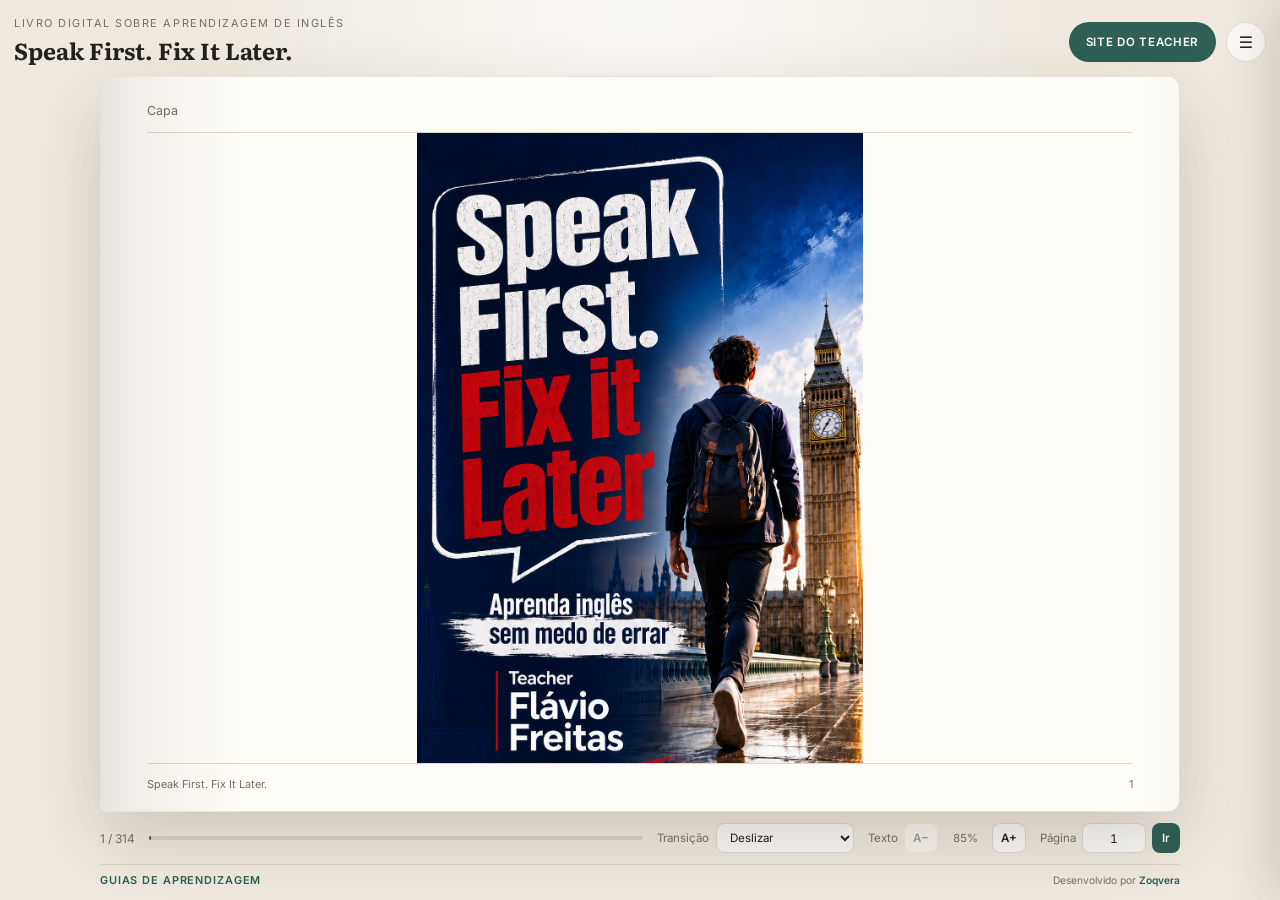
==== index.html @ d31a7119 "Force chapter 11 reflection replacement and cache refresh" ====
<!DOCTYPE html>
<html lang="pt-BR">
<head>
  <meta charset="UTF-8" />
  <meta name="viewport" content="width=device-width, initial-scale=1.0" />

  <!-- Google tag (gtag.js) -->
  <script async src="https://www.googletagmanager.com/gtag/js?id=G-YWSND82F9V"></script>
  <script>
    window.dataLayer = window.dataLayer || [];
    function gtag(){dataLayer.push(arguments);}
    gtag('js', new Date());

    gtag('config', 'G-YWSND82F9V');
  </script>

  <title>Speak First. Fix It Later. | Livro digital para aprender inglês</title>
  <meta name="description" content="Leia Speak First. Fix It Later., um livro sobre como aprender inglês com mais autonomia, constância, ciência, motivação e coragem para errar." />
  <meta name="author" content="Teacher Flavius" />
  <meta name="google-site-verification" content="cIH1tqcOJADhqxYC7yGxFRyToyqBp0pBdZEbv_6iko4" />
  <meta name="robots" content="index, follow, max-image-preview:large, max-snippet:-1, max-video-preview:-1" />
  <meta name="googlebot" content="index, follow, max-image-preview:large, max-snippet:-1, max-video-preview:-1" />
  <meta name="theme-color" content="#ffffff" />

  <link rel="canonical" href="https://zoqvera.github.io/Speak-First-Fix-it-Later/" />
  <link rel="alternate" hreflang="pt-BR" href="https://zoqvera.github.io/Speak-First-Fix-it-Later/" />

  <meta property="og:locale" content="pt_BR" />
  <meta property="og:type" content="book" />
  <meta property="og:site_name" content="Speak First. Fix It Later." />
  <meta property="og:title" content="Speak First. Fix It Later. | Livro digital para aprender inglês" />
  <meta property="og:description" content="Um livro sobre como aprender inglês com mais autonomia, constância, ciência, motivação e coragem para errar." />
  <meta property="og:url" content="https://zoqvera.github.io/Speak-First-Fix-it-Later/" />
  <meta property="og:image" content="https://zoqvera.github.io/Speak-First-Fix-it-Later/capa.png" />
  <meta property="og:image:alt" content="Capa do livro Speak First. Fix It Later." />

  <meta name="twitter:card" content="summary_large_image" />
  <meta name="twitter:title" content="Speak First. Fix It Later. | Livro digital para aprender inglês" />
  <meta name="twitter:description" content="Um livro sobre como aprender inglês com mais autonomia, constância, ciência, motivação e coragem para errar." />
  <meta name="twitter:image" content="https://zoqvera.github.io/Speak-First-Fix-it-Later/capa.png" />

  <script type="application/ld+json">
  {
    "@context": "https://schema.org",
    "@type": "Book",
    "name": "Speak First. Fix It Later.",
    "description": "Livro digital sobre aprendizagem de inglês com autonomia, constância, ciência, motivação e coragem para errar.",
    "inLanguage": "pt-BR",
    "url": "https://zoqvera.github.io/Speak-First-Fix-it-Later/",
    "image": "https://zoqvera.github.io/Speak-First-Fix-it-Later/capa.png",
    "isAccessibleForFree": true,
    "genre": ["Educação", "Aprendizagem de idiomas", "Inglês"],
    "author": {
      "@type": "Person",
      "name": "Teacher Flavius",
      "url": "https://teacherflavius.com/"
    },
    "publisher": {
      "@type": "Organization",
      "name": "Zoqvera"
    }
  }
  </script>

  <script type="application/ld+json">
  {
    "@context": "https://schema.org",
    "@type": "WebSite",
    "name": "Speak First. Fix It Later.",
    "url": "https://zoqvera.github.io/Speak-First-Fix-it-Later/",
    "inLanguage": "pt-BR"
  }
  </script>

  <link rel="preconnect" href="https://fonts.googleapis.com" />
  <link rel="preconnect" href="https://fonts.gstatic.com" crossorigin />
  <link href="https://fonts.googleapis.com/css2?family=Literata:opsz,wght@7..72,400;7..72,600&family=Inter:wght@500;600&display=swap" rel="stylesheet" />
  <link rel="stylesheet" href="styles.css" />
  <link rel="stylesheet" href="cover-page.css" />
  <link rel="stylesheet" href="part-dividers.css" />
  <link rel="stylesheet" href="teacher-site-button.css" />
  <link rel="stylesheet" href="reader-font-controls.css?v=1" />
  <link rel="stylesheet" href="reader-transitions.css?v=1" />
  <link rel="stylesheet" href="edge-page-navigation.css?v=1" />
</head>
<body data-page-transition="slide">
  <main class="reader-shell">
    <header class="site-header">
      <div>
        <p class="eyebrow">Livro digital sobre aprendizagem de inglês</p>
        <h1>Speak First. Fix It Later.</h1>
      </div>
      <div class="site-header__actions">
        <a class="teacher-site-button" href="https://teacherflavius.com" target="_blank" rel="noopener noreferrer">SITE DO TEACHER</a>
        <button id="tocButton" class="icon-button" type="button" aria-label="Abrir sumário">☰</button>
      </div>
    </header>

    <section class="book-stage" aria-label="Leitor do livro">
      <button id="prevPage" class="nav-button nav-button--left" type="button" aria-label="Página anterior">‹</button>

      <article id="book" class="book" aria-live="polite">
        <div id="page" class="page">
          <div class="page-topbar">
            <span id="pageLabel">Página 1</span>
          </div>
          <div id="pageContent" class="page-content"></div>
          <footer class="page-footer">
            <span>Speak First. Fix It Later.</span>
            <span id="pageNumber">1</span>
          </footer>
        </div>
      </article>

      <button id="nextPage" class="nav-button nav-button--right" type="button" aria-label="Próxima página">›</button>
    </section>

    <div class="reader-controls">
      <span id="progressText">1 / 1</span>
      <div class="progress-track" aria-hidden="true"><div id="progressBar" class="progress-bar"></div></div>
      <div class="transition-picker">
        <label for="pageTransition">Transição</label>
        <select id="pageTransition" aria-label="Efeito de transição entre páginas">
          <option value="slide">Deslizar</option>
          <option value="fade">Fade</option>
          <option value="flip">Folha 3D</option>
          <option value="none">Sem animação</option>
        </select>
      </div>
      <form id="pageJumpForm" class="page-jump" aria-label="Ir para uma página específica">
        <label for="pageJumpInput">Página</label>
        <input id="pageJumpInput" type="text" inputmode="numeric" pattern="[0-9]*" autocomplete="off" enterkeyhint="go" value="1" aria-label="Número da página" />
        <button type="submit">Ir</button>
      </form>
    </div>

    <footer class="digital-book-footer" aria-label="Links do livro digital">
      <a class="learning-guides-link" href="conteudos/">GUIAS DE APRENDIZAGEM</a>
      <span class="footer-credit">Desenvolvido por <a href="https://zoqvera.com" target="_blank" rel="noopener noreferrer">Zoqvera</a></span>
    </footer>
  </main>

  <button id="timer" type="button" hidden aria-hidden="true" tabindex="-1" style="display:none !important"></button>

  <aside id="toc" class="toc" aria-hidden="true">
    <div class="toc__header">
      <div>
        <p class="eyebrow">Navegação</p>
        <h2>Sumário</h2>
      </div>
      <button id="closeToc" class="icon-button" type="button" aria-label="Fechar sumário">×</button>
    </div>
    <nav id="tocList" class="toc__list" aria-label="Capítulos do livro"></nav>
  </aside>
  <div id="overlay" class="overlay" hidden></div>

  <noscript>
    <p>Este livro digital utiliza JavaScript para paginação e navegação. Ative o JavaScript no navegador para acessar o conteúdo completo.</p>
  </noscript>

  <script src="book-content.js"></script>
  <script src="introduction-override.js"></script>
  <script src="chapter-01-reflections.js?v=1"></script>
  <script src="chapter-02.js"></script>
  <script src="chapter-03.js"></script>
  <script src="chapter-04.js"></script>
  <script src="chapter-05.js"></script>
  <script src="chapter-06.js"></script>
  <script src="chapter-07.js"></script>
  <script src="chapter-08.js"></script>
  <script src="chapter-09.js"></script>
  <script src="chapter-10.js"></script>
  <script src="chapter-11.js?v=2"></script>
  <script src="chapters-12-14.js"></script>
  <script src="chapter-12-reflections.js?v=1"></script>
  <script src="chapter-13-reflections.js?v=1"></script>
  <script src="chapter-14-reflections.js?v=1"></script>
  <script src="chapters-15-17.js"></script>
  <script src="chapter-15-reflections.js?v=1"></script>
  <script src="chapter-16-reflections.js?v=1"></script>
  <script src="chapter-17-reflections.js?v=1"></script>
  <script src="chapters-18-20.js"></script>
  <script src="chapter-18-reflections.js?v=1"></script>
  <script src="chapter-19-reflections.js?v=1"></script>
  <script src="chapter-20-reflections.js?v=1"></script>
  <script src="chapters-21-23.js"></script>
  <script src="chapter-23-reflections.js?v=1"></script>
  <script src="epilogue.js"></script>
  <script src="part-dividers.js"></script>
  <script src="content-cleanup.js"></script>
  <script src="app.js"></script>
  <script src="desktop-page-density.js?v=1"></script>
  <script src="part-dividers-style.js"></script>
  <script src="cover-page.js"></script>
  <script src="global-reading-progress.js?v=4"></script>
  <script src="page-jump-fix.js"></script>
  <script src="page-jump-navigation-fix.js"></script>
  <script src="desktop-total-book-pages.js?v=2"></script>
  <script src="reader-font-controls.js?v=1"></script>
  <script src="reader-transitions.js?v=1"></script>
  <script src="edge-page-navigation.js?v=1"></script>
  <script src="analytics-events.js?v=1"></script>
</body>
</html>
---- styles.css ----
:root {
  --bg: #efe9df;
  --paper: #fffdf8;
  --ink: #23211e;
  --muted: #777066;
  --line: #ded7cc;
  --accent: #2f5f55;
  --danger: #b42318;
  --shadow: 0 28px 70px rgba(48, 39, 28, 0.18);
}

* { box-sizing: border-box; }
html, body { min-height: 100%; }

body {
  margin: 0;
  background:
    radial-gradient(circle at top, rgba(255,255,255,.7), transparent 38%),
    var(--bg);
  color: var(--ink);
  font-family: "Inter", system-ui, sans-serif;
  overflow: hidden;
}

button,
input { font: inherit; }

.reader-shell {
  width: min(1320px, calc(100% - 28px));
  height: 100dvh;
  margin: 0 auto;
  padding: 16px 0 12px;
  display: grid;
  grid-template-rows: auto minmax(0, 1fr) auto auto;
  gap: 9px;
}

.site-header,
.reader-controls,
.page-topbar,
.page-footer,
.toc__header {
  display: flex;
  align-items: center;
  justify-content: space-between;
}

.site-header { min-height: 48px; }
.site-header h1,
.toc h2 { margin: 0; font-family: "Literata", Georgia, serif; }
.site-header h1 { font-size: clamp(1.2rem, 1.8vw, 1.55rem); }
.eyebrow { margin: 0 0 3px; font-size: .68rem; letter-spacing: .14em; text-transform: uppercase; color: var(--muted); }

.icon-button,
.nav-button {
  border: 1px solid rgba(56,48,39,.12);
  background: rgba(255,255,255,.72);
  color: var(--ink);
  cursor: pointer;
  transition: transform .18s ease, background .18s ease, opacity .18s ease;
}

.icon-button { width: 40px; height: 40px; border-radius: 50%; }
.icon-button:hover,
.nav-button:hover { background: #fff; transform: translateY(-1px); }

.book-stage {
  position: relative;
  min-height: 0;
  display: grid;
  grid-template-columns: 54px minmax(0, 1080px) 54px;
  justify-content: center;
  align-items: stretch;
  gap: 16px;
  perspective: 1800px;
}

.book {
  position: relative;
  min-height: 0;
  height: 100%;
  transform-style: preserve-3d;
}

.page {
  position: relative;
  min-height: 0;
  height: 100%;
  padding: 22px 46px 18px;
  display: flex;
  flex-direction: column;
  background:
    linear-gradient(90deg, rgba(0,0,0,.025), transparent 3%, transparent 97%, rgba(0,0,0,.02)),
    var(--paper);
  border: 1px solid rgba(66, 56, 44, .12);
  border-radius: 6px 12px 12px 6px;
  box-shadow: var(--shadow);
  transform-origin: left center;
  backface-visibility: hidden;
  overflow: hidden;
}

.page::after {
  content: "";
  position: absolute;
  left: 0;
  top: 0;
  bottom: 0;
  width: 10px;
  background: linear-gradient(90deg, rgba(42,34,25,.09), transparent);
  border-radius: 6px 0 0 6px;
  pointer-events: none;
}

.page.turn-next { animation: turnNext .62s cubic-bezier(.52,.05,.35,1); }
.page.turn-prev { animation: turnPrev .62s cubic-bezier(.52,.05,.35,1); }

@keyframes turnNext {
  0% { transform: rotateY(0deg); opacity: 1; }
  48% { transform: rotateY(-72deg); opacity: .82; }
  49% { opacity: .2; }
  50% { transform: rotateY(72deg); opacity: .2; }
  100% { transform: rotateY(0deg); opacity: 1; }
}

@keyframes turnPrev {
  0% { transform: rotateY(0deg); opacity: 1; }
  48% { transform: rotateY(72deg); opacity: .82; }
  49% { opacity: .2; }
  50% { transform: rotateY(-72deg); opacity: .2; }
  100% { transform: rotateY(0deg); opacity: 1; }
}

.page-topbar {
  flex: 0 0 auto;
  min-height: 34px;
  padding-bottom: 10px;
  border-bottom: 1px solid var(--line);
  color: var(--muted);
  font-size: .78rem;
}

.timer {
  min-width: 78px;
  padding: 10px 14px;
  border: 1px solid rgba(47,95,85,.18);
  border-radius: 999px;
  background: rgba(255,253,248,.94);
  color: var(--accent);
  font-weight: 600;
  text-align: center;
  font-variant-numeric: tabular-nums;
  cursor: pointer;
  box-shadow: 0 10px 30px rgba(48,39,28,.16);
  backdrop-filter: blur(10px);
  transition: transform .18s ease, background .18s ease, color .18s ease, box-shadow .18s ease;
}

.timer:hover { transform: translateY(-1px); box-shadow: 0 14px 34px rgba(48,39,28,.2); }
.timer.is-running { background: #eef5f2; }
.timer.is-expired { background: #fee4e2; color: var(--danger); border-color: rgba(180,35,24,.22); }
.timer--floating { position: fixed; z-index: 30; top: 16px; right: 16px; }

.page-content {
  flex: 1 1 auto;
  min-height: 0;
  padding: 20px 0 14px;
  overflow: hidden;
  font-family: "Literata", Georgia, serif;
  font-size: 17px;
  line-height: 1.54;
  letter-spacing: .002em;
  hyphens: auto;
}

.page-content h2 {
  margin: 0 0 .8em;
  font-size: 1.72em;
  line-height: 1.14;
}

.page-content p { margin: 0 0 .78em; }
.page-content p:last-child { margin-bottom: 0; }
.page-content .chapter-kicker {
  margin-bottom: .55em;
  font-family: "Inter", sans-serif;
  color: var(--accent);
  font-size: .66em;
  text-transform: uppercase;
  letter-spacing: .12em;
  font-weight: 600;
}

.page-content--measure {
  position: fixed !important;
  z-index: -1000;
  left: -100000px;
  top: 0;
  flex: none;
  visibility: hidden;
  pointer-events: none;
  overflow: hidden;
}

.page-footer {
  position: static;
  flex: 0 0 auto;
  min-height: 30px;
  padding-top: 10px;
  border-top: 1px solid var(--line);
  color: var(--muted);
  font-size: .68rem;
}

.nav-button {
  width: 50px;
  height: 50px;
  align-self: center;
  border-radius: 50%;
  font-family: Georgia, serif;
  font-size: 2rem;
  line-height: 1;
}
.nav-button:disabled { opacity: .3; cursor: default; transform: none; }

.reader-controls {
  width: min(1080px, calc(100% - 132px));
  min-height: 34px;
  margin: 0 auto;
  gap: 14px;
  color: var(--muted);
  font-size: .75rem;
}

.progress-track { flex: 1; height: 4px; overflow: hidden; border-radius: 999px; background: rgba(69,58,45,.12); }
.progress-bar { height: 100%; width: 0; background: var(--accent); transition: width .3s ease; }

.page-jump {
  display: flex;
  align-items: center;
  gap: 6px;
  flex: 0 0 auto;
  color: var(--muted);
}
.page-jump label { font-size: .72rem; }
.page-jump input {
  width: 64px;
  height: 30px;
  padding: 4px 7px;
  border: 1px solid var(--line);
  border-radius: 8px;
  background: rgba(255,255,255,.72);
  color: var(--ink);
  text-align: center;
  font-variant-numeric: tabular-nums;
  outline: none;
}
.page-jump input:focus { border-color: rgba(47,95,85,.55); box-shadow: 0 0 0 3px rgba(47,95,85,.1); }
.page-jump button {
  height: 30px;
  padding: 0 10px;
  border: 0;
  border-radius: 8px;
  background: var(--accent);
  color: #fff;
  font-size: .72rem;
  font-weight: 600;
  cursor: pointer;
}
.page-jump button:hover { filter: brightness(1.06); }
.page-jump.is-invalid input { border-color: rgba(180,35,24,.7); box-shadow: 0 0 0 3px rgba(180,35,24,.08); }

.digital-book-footer {
  width: min(1080px, calc(100% - 132px));
  min-height: 24px;
  margin: 0 auto;
  display: flex;
  align-items: center;
  justify-content: space-between;
  gap: 18px;
  border-top: 1px solid rgba(69,58,45,.12);
}

.learning-guides-link {
  padding-top: 7px;
  color: var(--accent);
  font-size: .68rem;
  font-weight: 600;
  letter-spacing: .08em;
  text-decoration: none;
}
.learning-guides-link:hover { text-decoration: underline; }

.footer-credit {
  padding-top: 7px;
  color: var(--muted);
  font-size: .64rem;
  white-space: nowrap;
}
.footer-credit a {
  color: var(--accent);
  font-weight: 600;
  text-decoration: none;
}
.footer-credit a:hover { text-decoration: underline; }

.toc {
  position: fixed;
  z-index: 40;
  top: 0;
  right: 0;
  width: min(390px, 92vw);
  height: 100dvh;
  padding: 28px;
  overflow-y: auto;
  background: #fbf8f2;
  box-shadow: -18px 0 50px rgba(42,34,25,.16);
  transform: translateX(102%);
  transition: transform .28s ease;
}
.toc.is-open { transform: translateX(0); }
.toc__list { margin-top: 26px; display: grid; gap: 8px; }
.toc__list button { padding: 12px 14px; border: 0; border-radius: 10px; background: transparent; text-align: left; cursor: pointer; }
.toc__list button:hover { background: #f0ebe2; }
.overlay { position: fixed; z-index: 35; inset: 0; background: rgba(28,23,18,.34); }

@media (max-width: 820px) {
  body { overflow: hidden; }
  .reader-shell {
    width: calc(100% - 14px);
    height: 100dvh;
    padding: 8px 0 6px;
    gap: 5px;
  }
  .site-header { min-height: 42px; padding-right: 82px; }
  .site-header h1 { font-size: 1.05rem; }
  .eyebrow { font-size: .58rem; }
  .book-stage { grid-template-columns: 1fr; gap: 0; min-height: 0; }
  .book { height: 100%; min-height: 0; }
  .page { height: 100%; min-height: 0; padding: 16px 19px 12px; border-radius: 4px; }
  .page-topbar { min-height: 30px; padding-bottom: 8px; font-size: .7rem; }
  .page-content { padding: 15px 0 10px; font-size: 16px; line-height: 1.58; }
  .page-content h2 { font-size: 1.52em; margin-bottom: .7em; }
  .page-content p { margin-bottom: .72em; }
  .page-footer { min-height: 26px; padding-top: 8px; font-size: .62rem; }
  .nav-button {
    position: fixed;
    z-index: 8;
    bottom: 14px;
    width: 46px;
    height: 46px;
    box-shadow: 0 8px 25px rgba(0,0,0,.14);
  }
  .nav-button--left { left: 14px; }
  .nav-button--right { right: 14px; }
  .reader-controls { width: calc(100% - 118px); min-height: 30px; gap: 8px; }
  .progress-track { display: none; }
  .page-jump { margin-left: auto; }
  .page-jump label { display: none; }
  .page-jump input { width: 58px; }
  .digital-book-footer { width: calc(100% - 118px); min-height: 20px; gap: 10px; }
  .learning-guides-link { padding-top: 5px; font-size: .6rem; }
  .footer-credit { padding-top: 5px; font-size: .57rem; }
  .timer--floating { top: 10px; right: 10px; }
}

@media (max-height: 620px) and (min-width: 821px) {
  .reader-shell { padding-top: 8px; padding-bottom: 5px; gap: 5px; }
  .site-header { min-height: 38px; }
  .page { padding-top: 16px; padding-bottom: 12px; }
  .page-content { padding-top: 14px; padding-bottom: 10px; }
  .digital-book-footer { min-height: 18px; }
  .learning-guides-link,
  .footer-credit { padding-top: 4px; font-size: .62rem; }
}

@media (prefers-reduced-motion: reduce) {
  *, *::before, *::after { animation-duration: .001ms !important; transition-duration: .001ms !important; }
}
---- cover-page.css ----
.page-content.is-cover {
  display: flex;
  align-items: center;
  justify-content: center;
  padding: 0;
  overflow: hidden;
}

.book-cover-page {
  width: 100%;
  height: 100%;
  display: flex;
  align-items: center;
  justify-content: center;
}

.book-cover-image {
  display: block;
  width: 100%;
  height: 100%;
  max-width: none;
  max-height: none;
  object-fit: contain;
}

@media (max-width: 820px) {
  .page-content.is-cover {
    padding: 0;
  }

  .book-cover-image {
    width: 100%;
    height: 100%;
  }
}
---- part-dividers.css ----
.page-content.is-part-divider {
  display: flex;
  flex-direction: column;
  align-items: center;
  justify-content: center;
  padding: 0 7%;
  text-align: center;
  hyphens: none;
}

.page-content.is-part-divider .chapter-kicker {
  margin: 0 0 .42em;
  max-width: 900px;
  font-family: "Literata", Georgia, serif;
  font-size: clamp(2.4rem, 5.4vw, 5rem);
  line-height: 1.05;
  letter-spacing: .02em;
  color: var(--ink);
  font-weight: 600;
  text-transform: uppercase;
}

.page-content.is-part-divider h2 {
  display: block;
  margin: 0;
  max-width: 860px;
  font-family: "Literata", Georgia, serif;
  font-size: clamp(1.15rem, 2.2vw, 2rem);
  line-height: 1.25;
  letter-spacing: .035em;
  color: var(--ink);
  font-weight: 400;
  text-transform: uppercase;
}

.page-content.is-part-divider > p:not(.chapter-kicker) {
  display: none;
}

@media (max-width: 820px) {
  .page-content.is-part-divider {
    padding: 0 9%;
  }

  .page-content.is-part-divider .chapter-kicker {
    font-size: clamp(2rem, 9vw, 3.5rem);
    line-height: 1.08;
  }

  .page-content.is-part-divider h2 {
    font-size: clamp(1rem, 4.8vw, 1.5rem);
    line-height: 1.28;
  }
}
---- teacher-site-button.css ----
.site-header__actions {
  display: flex;
  align-items: center;
  gap: 10px;
}

.teacher-site-button {
  display: inline-flex;
  align-items: center;
  justify-content: center;
  min-height: 40px;
  padding: 0 16px;
  border: 1px solid rgba(47, 95, 85, .2);
  border-radius: 999px;
  background: var(--accent);
  color: #fff;
  font-size: .72rem;
  font-weight: 600;
  letter-spacing: .06em;
  text-decoration: none;
  white-space: nowrap;
  transition: transform .18s ease, filter .18s ease, box-shadow .18s ease;
}

.teacher-site-button:hover {
  transform: translateY(-1px);
  filter: brightness(1.06);
  box-shadow: 0 8px 20px rgba(47, 95, 85, .16);
}

.teacher-site-button:focus-visible {
  outline: 3px solid rgba(47, 95, 85, .22);
  outline-offset: 2px;
}

@media (max-width: 820px) {
  .site-header__actions {
    gap: 7px;
  }

  .teacher-site-button {
    min-height: 36px;
    padding: 0 11px;
    font-size: .62rem;
    letter-spacing: .04em;
  }

  .site-header__actions .icon-button {
    width: 36px;
    height: 36px;
    flex: 0 0 36px;
  }
}

@media (max-width: 520px) {
  .site-header h1 {
    max-width: 44vw;
    overflow: hidden;
    text-overflow: ellipsis;
    white-space: nowrap;
  }

  .teacher-site-button {
    padding: 0 9px;
    font-size: .58rem;
  }
}
---- reader-font-controls.css ----
:root {
  --book-font-scale: 1;
}

.font-size-control {
  display: flex;
  align-items: center;
  gap: 6px;
  flex: 0 0 auto;
}

.font-size-control__label {
  font-size: .72rem;
  color: var(--muted);
}

.font-size-control__button {
  min-width: 32px;
  height: 30px;
  padding: 0 8px;
  border: 1px solid var(--line);
  border-radius: 8px;
  background: rgba(255,255,255,.72);
  color: var(--ink);
  font-family: "Inter", system-ui, sans-serif;
  font-size: .72rem;
  font-weight: 600;
  cursor: pointer;
}

.font-size-control__button:hover {
  background: #fff;
}

.font-size-control__button:focus-visible {
  outline: none;
  border-color: rgba(47,95,85,.55);
  box-shadow: 0 0 0 3px rgba(47,95,85,.1);
}

.font-size-control__button:disabled {
  opacity: .38;
  cursor: default;
}

.font-size-control__value {
  min-width: 42px;
  text-align: center;
  font-size: .7rem;
  color: var(--muted);
  font-variant-numeric: tabular-nums;
}

/* Somente o conteúdo textual do livro responde à preferência do leitor. */
.page-content {
  font-size: calc(17px * var(--book-font-scale));
}

@media (max-width: 820px) {
  .page-content {
    font-size: calc(16px * var(--book-font-scale));
  }

  .reader-controls {
    flex-wrap: wrap;
  }

  .font-size-control {
    order: 2;
  }

  .font-size-control__label {
    display: none;
  }

  .font-size-control__button {
    min-width: 30px;
    padding: 0 6px;
  }

  .font-size-control__value {
    min-width: 36px;
  }
}
---- reader-transitions.css ----
.transition-picker {
  display: flex;
  align-items: center;
  gap: 7px;
  flex: 0 0 auto;
  color: var(--muted);
}

.transition-picker label {
  font-size: .72rem;
}

.transition-picker select {
  height: 30px;
  padding: 0 28px 0 9px;
  border: 1px solid var(--line);
  border-radius: 8px;
  background: rgba(255,255,255,.72);
  color: var(--ink);
  font: inherit;
  font-size: .72rem;
  cursor: pointer;
  outline: none;
}

.transition-picker select:focus {
  border-color: rgba(47,95,85,.55);
  box-shadow: 0 0 0 3px rgba(47,95,85,.1);
}

/* A classe de direcao continua sendo aplicada pelo leitor; o modo escolhido
   define qual animacao ela recebe. */
body[data-page-transition="slide"] .page.turn-next {
  animation: pageSlideNext .46s cubic-bezier(.22,.61,.36,1);
}
body[data-page-transition="slide"] .page.turn-prev {
  animation: pageSlidePrev .46s cubic-bezier(.22,.61,.36,1);
}

body[data-page-transition="fade"] .page.turn-next,
body[data-page-transition="fade"] .page.turn-prev {
  animation: pageFade .34s ease;
}

body[data-page-transition="flip"] .page.turn-next {
  animation: turnNext .62s cubic-bezier(.52,.05,.35,1);
}
body[data-page-transition="flip"] .page.turn-prev {
  animation: turnPrev .62s cubic-bezier(.52,.05,.35,1);
}

body[data-page-transition="none"] .page.turn-next,
body[data-page-transition="none"] .page.turn-prev {
  animation: none !important;
}

@keyframes pageSlideNext {
  0% { transform: translateX(0); opacity: 1; }
  46% { transform: translateX(-42px); opacity: 0; }
  47% { transform: translateX(42px); opacity: 0; }
  100% { transform: translateX(0); opacity: 1; }
}

@keyframes pageSlidePrev {
  0% { transform: translateX(0); opacity: 1; }
  46% { transform: translateX(42px); opacity: 0; }
  47% { transform: translateX(-42px); opacity: 0; }
  100% { transform: translateX(0); opacity: 1; }
}

@keyframes pageFade {
  0% { opacity: 1; transform: scale(1); }
  49% { opacity: 0; transform: scale(.992); }
  50% { opacity: 0; transform: scale(1.008); }
  100% { opacity: 1; transform: scale(1); }
}

@media (max-width: 820px) {
  .transition-picker label { display: none; }
  .transition-picker select {
    width: 102px;
    padding-left: 7px;
    padding-right: 22px;
  }
}

@media (prefers-reduced-motion: reduce) {
  .transition-picker select { scroll-behavior: auto; }
}
---- edge-page-navigation.css ----
.book-stage {
  grid-template-columns: minmax(0, 1080px);
  gap: 0;
}

.edge-navigation-enabled {
  cursor: default;
  touch-action: manipulation;
}

.edge-navigation-enabled::before,
.edge-navigation-enabled::after {
  content: "";
  position: absolute;
  top: 0;
  bottom: 0;
  width: clamp(56px, 16%, 140px);
  z-index: 3;
  pointer-events: none;
}

.edge-navigation-enabled::before { left: 0; }
.edge-navigation-enabled::after { right: 0; }

@media (max-width: 820px) {
  .book-stage { grid-template-columns: 1fr; }
}
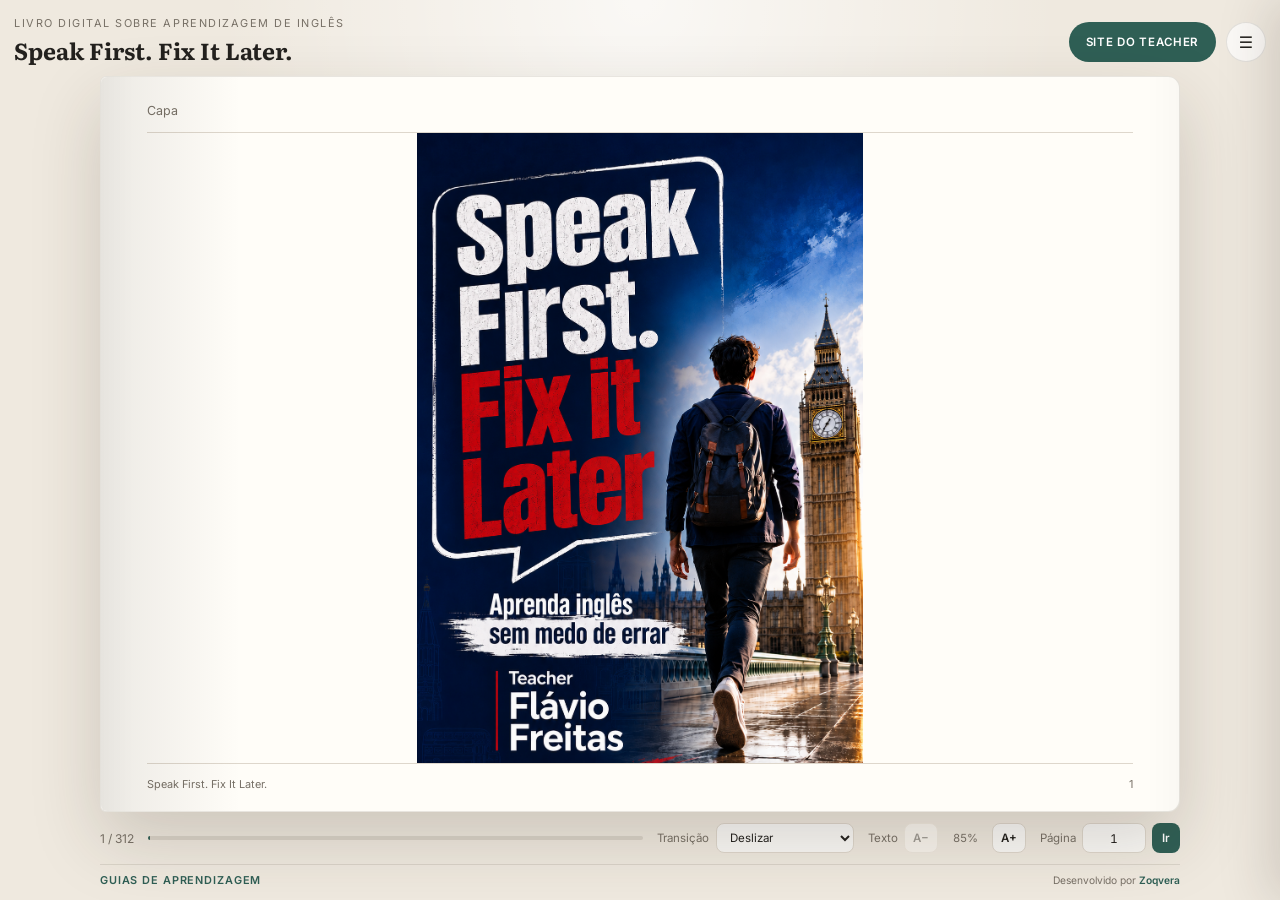
==== commit 728908a7: "Load reflections 100-109 for chapters 21 and 22" ====
--- a/index.html
+++ b/index.html
@@ -184,6 +184,8 @@
   <script src="chapter-19-reflections.js?v=1"></script>
   <script src="chapter-20-reflections.js?v=1"></script>
   <script src="chapters-21-23.js"></script>
+  <script src="chapter-21-reflections.js?v=1"></script>
+  <script src="chapter-22-reflections.js?v=1"></script>
   <script src="chapter-23-reflections.js?v=1"></script>
   <script src="epilogue.js"></script>
   <script src="part-dividers.js"></script>
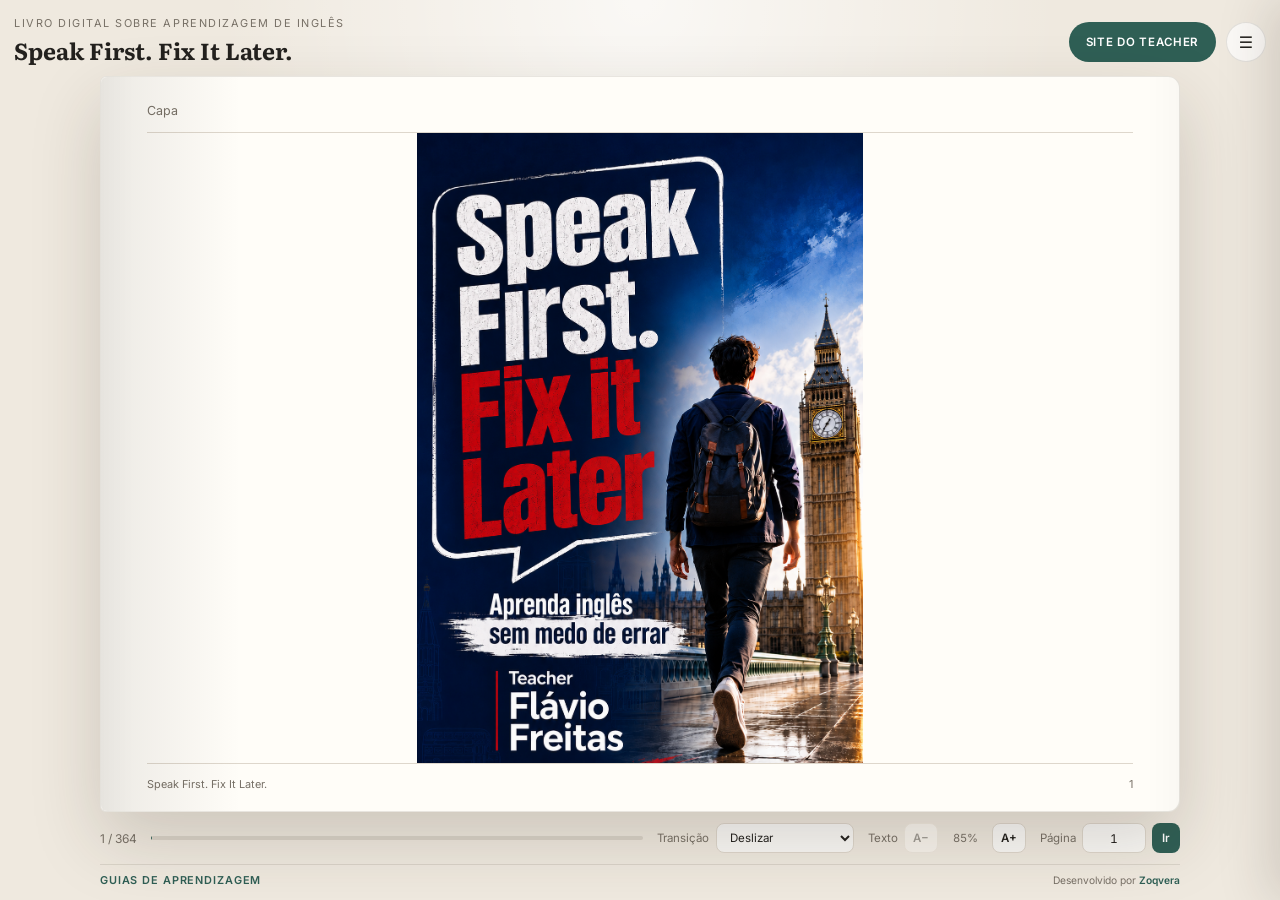
==== commit 1cfb8aea: "Load references chapter after epilogue" ====
--- a/index.html
+++ b/index.html
@@ -188,6 +188,7 @@
   <script src="chapter-22-reflections.js?v=1"></script>
   <script src="chapter-23-reflections.js?v=1"></script>
   <script src="epilogue.js"></script>
+  <script src="references.js?v=1"></script>
   <script src="part-dividers.js"></script>
   <script src="content-cleanup.js"></script>
   <script src="app.js"></script>
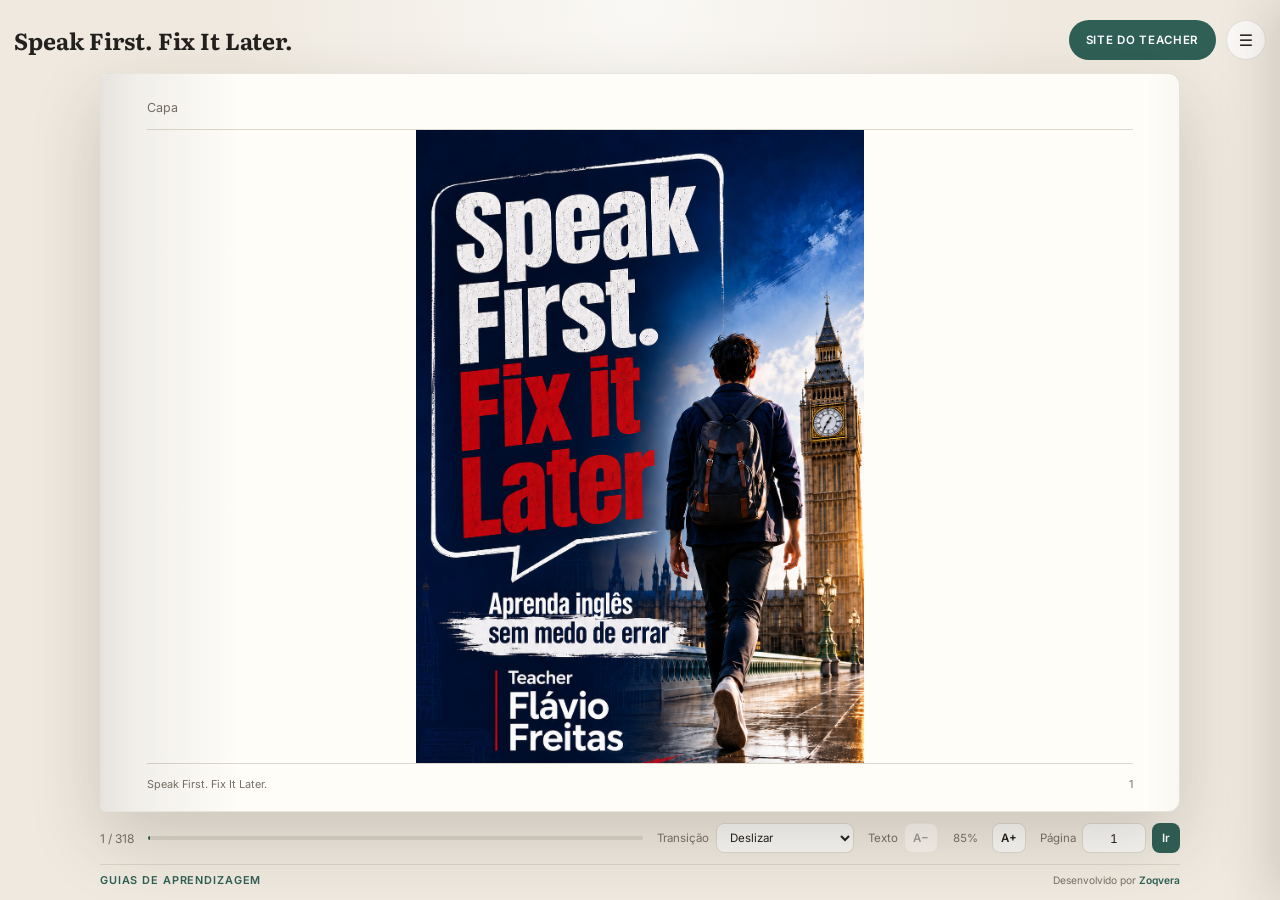
==== commit 8768eef7: "Remove header subtitle from digital book" ====
--- a/index.html
+++ b/index.html
@@ -87,7 +87,6 @@
   <main class="reader-shell">
     <header class="site-header">
       <div>
-        <p class="eyebrow">Livro digital sobre aprendizagem de inglês</p>
         <h1>Speak First. Fix It Later.</h1>
       </div>
       <div class="site-header__actions">
--- a/teacher-site-button.css
+++ b/teacher-site-button.css
@@ -1,7 +1,23 @@
+.site-header {
+  position: relative;
+}
+
+.site-header > div:first-child {
+  min-width: 0;
+  flex: 1 1 auto;
+  padding-right: 220px;
+}
+
 .site-header__actions {
+  position: absolute;
+  right: 0;
+  top: 50%;
+  transform: translateY(-50%);
   display: flex;
   align-items: center;
   gap: 10px;
+  margin-left: 0;
+  flex: 0 0 auto;
 }
 
 .teacher-site-button {
@@ -34,6 +50,15 @@
 }
 
 @media (max-width: 820px) {
+  .site-header {
+    padding-right: 0;
+  }
+
+  .site-header > div:first-child {
+    width: calc(100% - 190px);
+    padding-right: 14px;
+  }
+
   .site-header__actions {
     gap: 7px;
   }
@@ -53,8 +78,13 @@
 }
 
 @media (max-width: 520px) {
+  .site-header > div:first-child {
+    width: calc(100% - 184px);
+    padding-right: 12px;
+  }
+
   .site-header h1 {
-    max-width: 44vw;
+    max-width: 100%;
     overflow: hidden;
     text-overflow: ellipsis;
     white-space: nowrap;
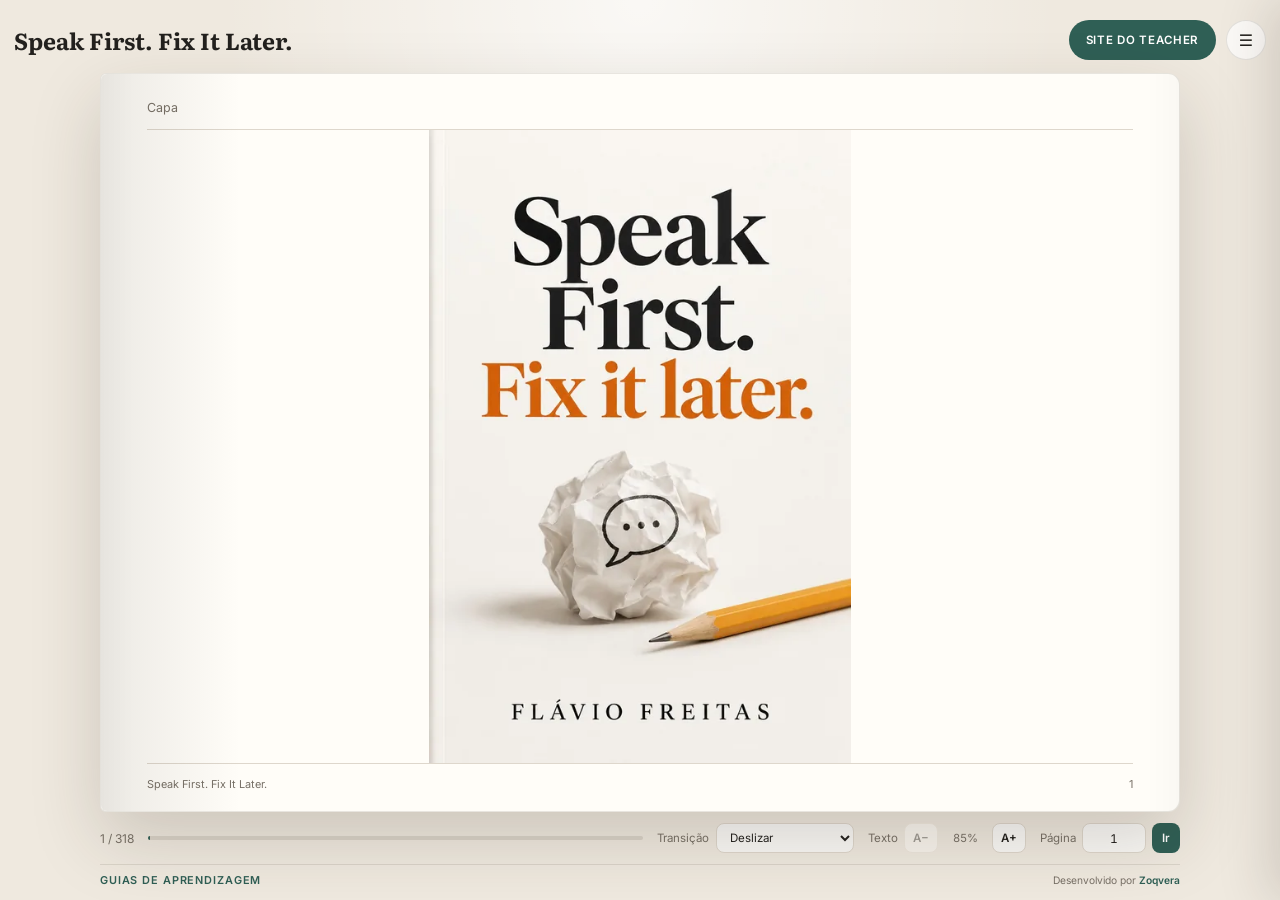
==== commit 3d5ee338: "Update cover image metadata" ====
--- a/index.html
+++ b/index.html
@@ -31,13 +31,13 @@
   <meta property="og:title" content="Speak First. Fix It Later. | Livro digital para aprender inglês" />
   <meta property="og:description" content="Um livro sobre como aprender inglês com mais autonomia, constância, ciência, motivação e coragem para errar." />
   <meta property="og:url" content="https://zoqvera.github.io/Speak-First-Fix-it-Later/" />
-  <meta property="og:image" content="https://zoqvera.github.io/Speak-First-Fix-it-Later/capa.png" />
+  <meta property="og:image" content="https://zoqvera.github.io/Speak-First-Fix-it-Later/capa.webp" />
   <meta property="og:image:alt" content="Capa do livro Speak First. Fix It Later." />
 
   <meta name="twitter:card" content="summary_large_image" />
   <meta name="twitter:title" content="Speak First. Fix It Later. | Livro digital para aprender inglês" />
   <meta name="twitter:description" content="Um livro sobre como aprender inglês com mais autonomia, constância, ciência, motivação e coragem para errar." />
-  <meta name="twitter:image" content="https://zoqvera.github.io/Speak-First-Fix-it-Later/capa.png" />
+  <meta name="twitter:image" content="https://zoqvera.github.io/Speak-First-Fix-it-Later/capa.webp" />
 
   <script type="application/ld+json">
   {
@@ -47,7 +47,7 @@
     "description": "Livro digital sobre aprendizagem de inglês com autonomia, constância, ciência, motivação e coragem para errar.",
     "inLanguage": "pt-BR",
     "url": "https://zoqvera.github.io/Speak-First-Fix-it-Later/",
-    "image": "https://zoqvera.github.io/Speak-First-Fix-it-Later/capa.png",
+    "image": "https://zoqvera.github.io/Speak-First-Fix-it-Later/capa.webp",
     "isAccessibleForFree": true,
     "genre": ["Educação", "Aprendizagem de idiomas", "Inglês"],
     "author": {
@@ -202,5 +202,6 @@
   <script src="reader-transitions.js?v=1"></script>
   <script src="edge-page-navigation.js?v=1"></script>
   <script src="analytics-events.js?v=1"></script>
+  <script src="hide-word-count.js?v=2"></script>
 </body>
 </html>
--- a/cover-page.css
+++ b/cover-page.css
@@ -23,6 +23,35 @@
   object-fit: contain;
 }
 
+.page-content.is-rights-citation {
+  display: flex;
+  align-items: center;
+  justify-content: center;
+  padding: 34px 8%;
+  overflow: hidden;
+}
+
+.rights-citation-page {
+  width: min(760px, 100%);
+  margin: 0 auto;
+  font-family: "Literata", Georgia, serif;
+  font-size: 1.05em;
+  line-height: 1.7;
+}
+
+.rights-citation-page p {
+  margin: 0 0 1.7em;
+}
+
+.rights-citation-page p:last-child {
+  margin-bottom: 0;
+}
+
+.rights-citation-reference {
+  padding-top: .35em;
+  overflow-wrap: anywhere;
+}
+
 @media (max-width: 820px) {
   .page-content.is-cover {
     padding: 0;
@@ -32,4 +61,17 @@
     width: 100%;
     height: 100%;
   }
+
+  .page-content.is-rights-citation {
+    padding: 24px 7%;
+  }
+
+  .rights-citation-page {
+    font-size: .96em;
+    line-height: 1.62;
+  }
+
+  .rights-citation-page p {
+    margin-bottom: 1.45em;
+  }
 }
--- a/edge-page-navigation.css
+++ b/edge-page-navigation.css
@@ -1,6 +1,15 @@
 .book-stage {
   grid-template-columns: minmax(0, 1080px);
   gap: 0;
+}
+
+/*
+  Os antigos botões visuais de navegação são removidos pelo JavaScript
+  depois que o leitor inicializa. Mantê-los ocultos também no CSS evita
+  que apareçam por alguns instantes durante o carregamento inicial.
+*/
+.nav-button {
+  display: none !important;
 }
 
 .edge-navigation-enabled {
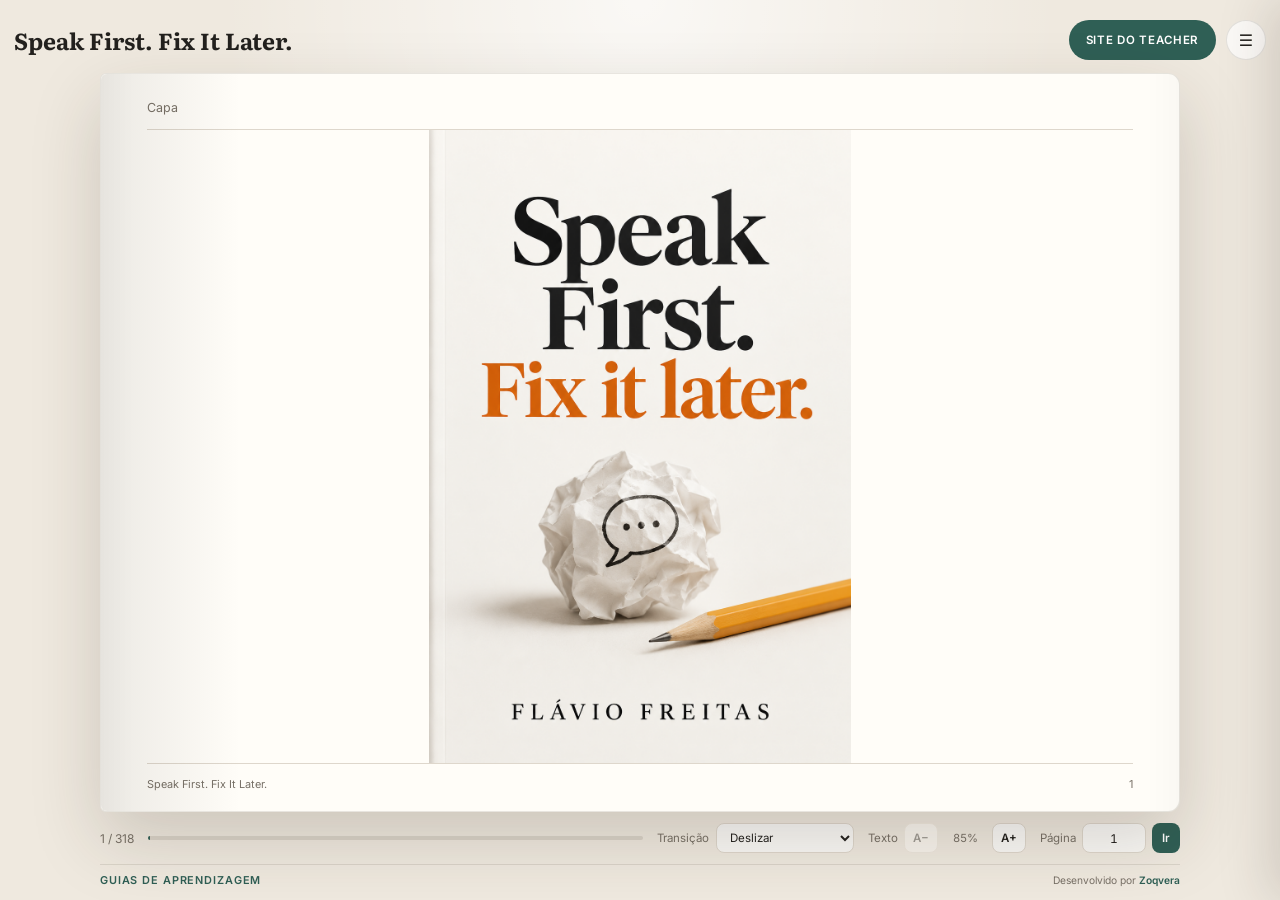
==== commit 8552ea7f: "Load consolidated reader enhancements" ====
--- a/index.html
+++ b/index.html
@@ -195,13 +195,10 @@
   <script src="part-dividers-style.js"></script>
   <script src="cover-page.js"></script>
   <script src="global-reading-progress.js?v=4"></script>
-  <script src="page-jump-fix.js"></script>
-  <script src="page-jump-navigation-fix.js"></script>
   <script src="desktop-total-book-pages.js?v=2"></script>
   <script src="reader-font-controls.js?v=1"></script>
   <script src="reader-transitions.js?v=1"></script>
-  <script src="edge-page-navigation.js?v=1"></script>
   <script src="analytics-events.js?v=1"></script>
-  <script src="hide-word-count.js?v=2"></script>
+  <script src="reader-enhancements.js?v=1"></script>
 </body>
 </html>
